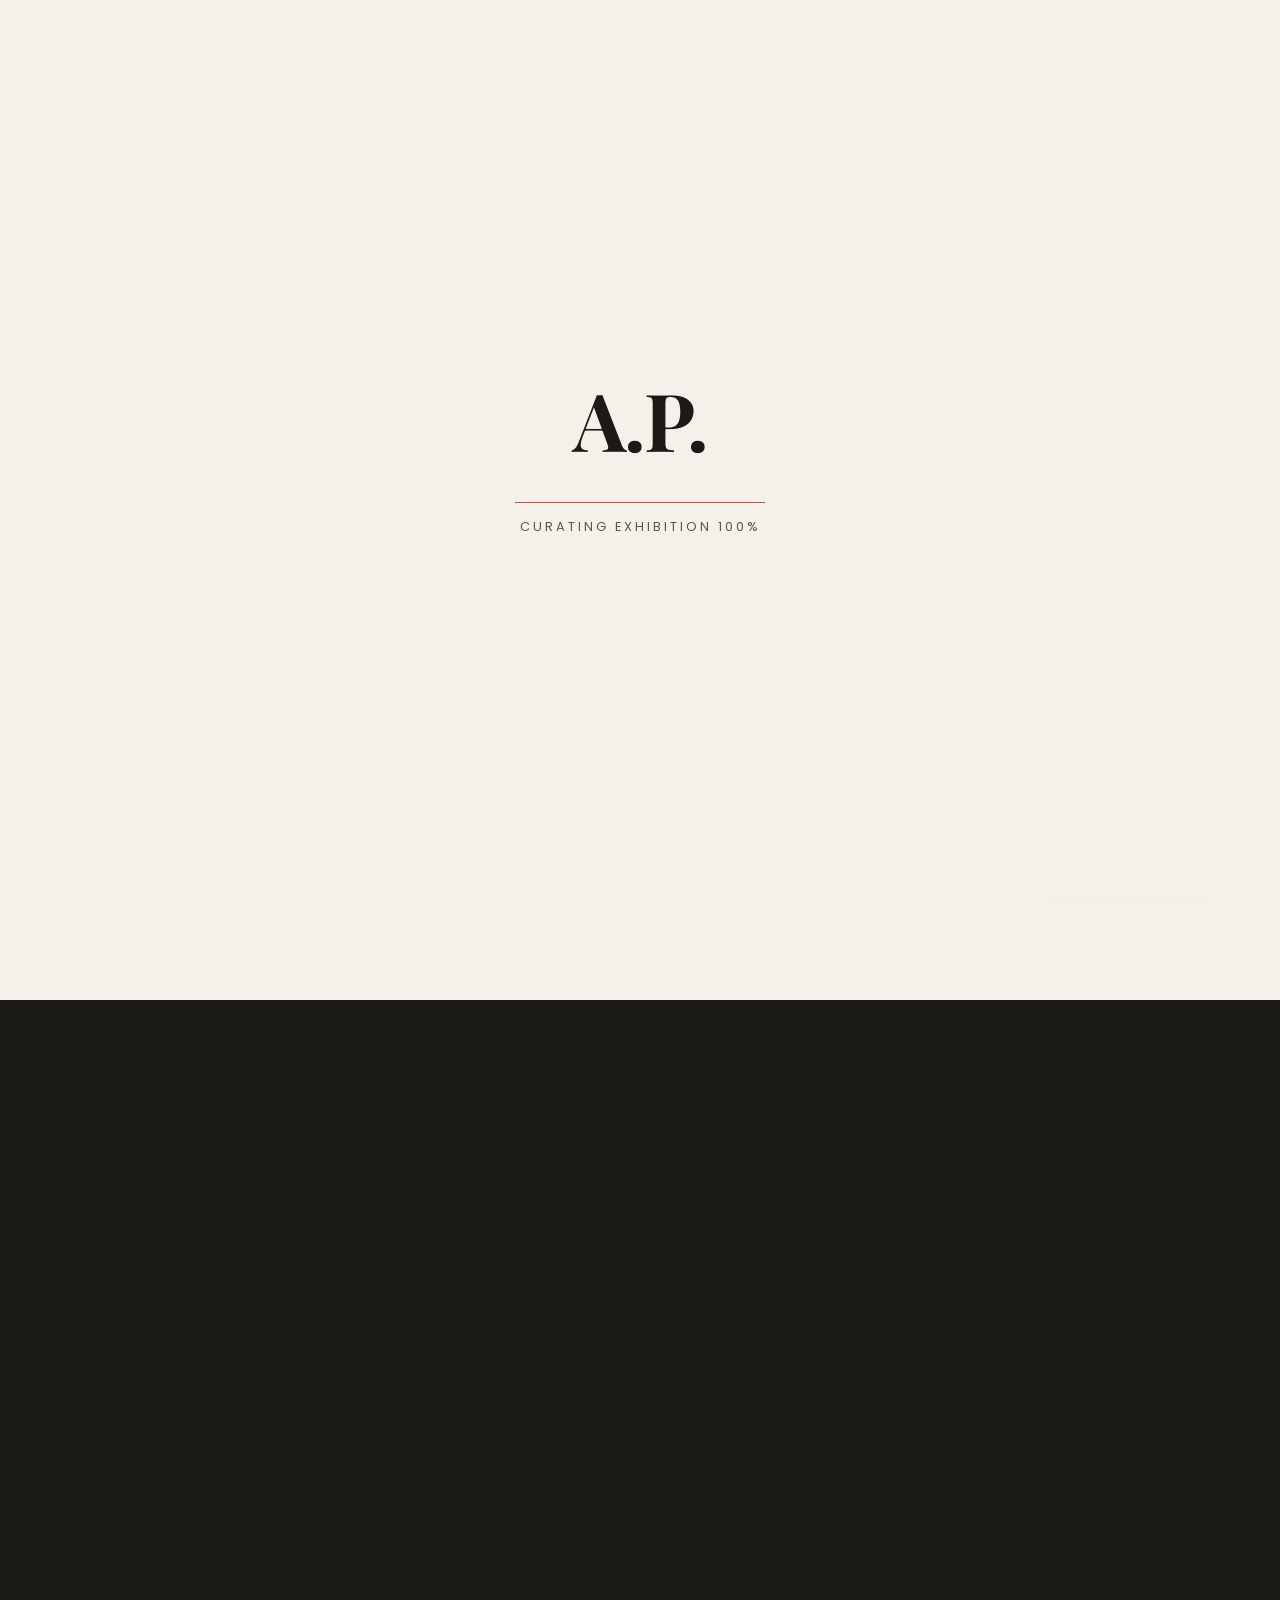
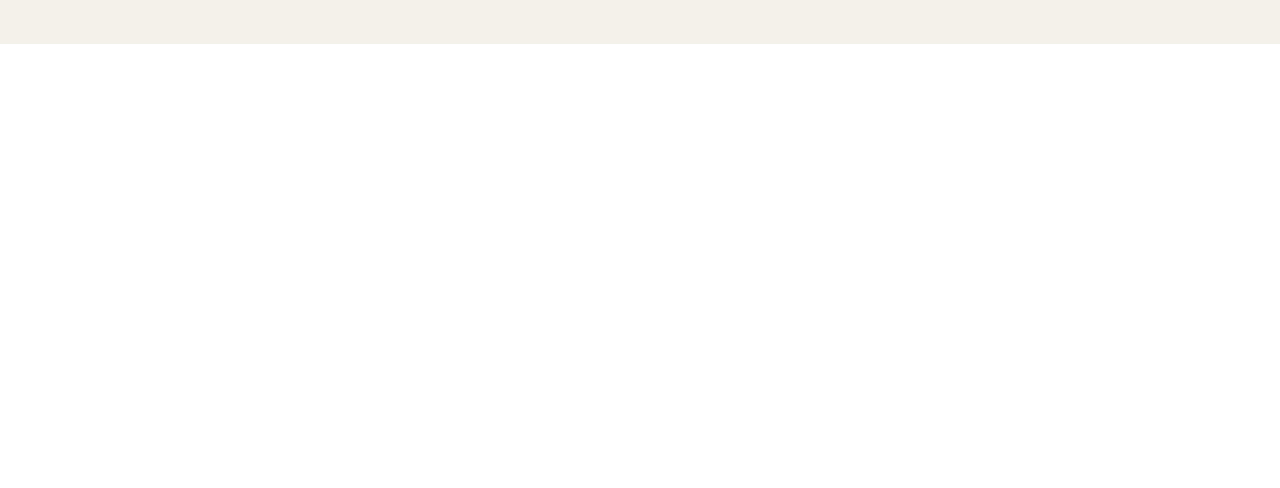
==== index.html @ 01208132 "Initial commit: Asha Graphic Design Portfolio" ====
<!DOCTYPE html>
<html lang="en">
<head>
    <meta charset="UTF-8">
    <meta name="viewport" content="width=device-width, initial-scale=1.0">
    <title>Asha Panchal | Creative Studio</title>
    
    <link id="favicon" rel="icon" href="data:image/svg+xml,<svg xmlns=%22http://www.w3.org/2000/svg%22 viewBox=%220 0 100 100%22><rect width=%22100%22 height=%22100%22 rx=%2250%22 fill=%22%23D94A3D%22/><text x=%2250%%22 y=%2255%%22 font-family=%22serif%22 font-weight=%22bold%22 font-size=%2245%22 fill=%22%23FFF%22 text-anchor=%22middle%22 dominant-baseline=%22middle%22>AP</text></svg>">
    
    <link href="https://fonts.googleapis.com/css2?family=Playfair+Display:ital,wght@0,400;0,700;1,400&family=Poppins:wght@300;400;500;600&display=swap" rel="stylesheet">
    <link rel="stylesheet" href="https://cdnjs.cloudflare.com/ajax/libs/font-awesome/6.4.0/css/all.min.css">
    <link rel="stylesheet" href="style.css">
</head>
<body>

    <div id="gallery-loader" class="loader-wrapper">
        <div class="loader-content">
            <h1 class="loader-logo">A.P.</h1>
            <div class="loader-bar-container">
                <div class="loader-bar" id="loader-bar"></div>
            </div>
            <div class="loader-text">Curating Exhibition <span id="loader-perc">0%</span></div>
        </div>
    </div>

    <a href="resume.html" class="floating-cv-btn" id="cv-btn">
        <span class="btn-text">View & Save CV</span>
        <span class="btn-icon"><i class="fas fa-arrow-right"></i></span>
    </a>

    <nav class="navbar">
        <div class="logo">A.P.</div>
        <div class="nav-links">
            <a href="#about">Studio</a>
            <a href="#portfolio">Gallery</a>
            <a href="#experience">Journey</a>
            <a href="#contact">Contact</a>
        </div>
    </nav>

    <header class="hero" id="about">
        <div class="hero-container">
            <div class="hero-text reveal">
                <p class="eyebrow">Visual Artist & Designer</p>
                <h1>Asha <br><i>Panchal</i></h1>
                <p class="objective">
                    "To work with the best of my abilities and skills to benefit my organization, striving to excel in this competitive time and achieve an influential position."
                </p>
                <div class="skills-list">
                    <span>Graphic Design</span> • <span>Accounting</span> • <span>Operations</span> • <span>Communication</span>
                </div>
            </div>
            
            <div class="hero-visual reveal fade-right">
                <div class="arch-frame">
                    <img src="Asha.jpeg" alt="Asha Panchal">
                </div>
                <div class="experience-stamp">
                    <div class="stamp-circle">
                        <span>3+ YRS</span>
                        <span>EXP</span>
                    </div>
                </div>
            </div>
        </div>
    </header>

    <section class="portfolio-section" id="portfolio">
        <div class="portfolio-container">
            <div class="portfolio-header reveal">
                <h2>Selected <i>Works</i></h2>
                <p>A curated collection of visual identities, flyers, and branding materials.</p>
            </div>

            <div class="masonry-grid">
                
                <div class="masonry-item reveal">
                    <img src="flyer1.jpeg" alt="Design 1">
                    <div class="item-overlay">
                        <h3>Corporate Flyer</h3>
                        <p>Layout Design</p>
                    </div>
                </div>

                <div class="masonry-item reveal">
                    <img src="flyer2.jpeg" alt="Design 2">
                    <div class="item-overlay">
                        <h3>Event Promotion</h3>
                        <p>Visual Identity</p>
                    </div>
                </div>

                <div class="masonry-item reveal">
                    <img src="flyer3.jpeg" alt="Design 3">
                    <div class="item-overlay">
                        <h3>Social Media Asset</h3>
                        <p>Digital Art</p>
                    </div>
                </div>

                <div class="masonry-item reveal">
                    <img src="flyer4.jpeg" alt="Design 4">
                    <div class="item-overlay">
                        <h3>Branding Material</h3>
                        <p>Typography</p>
                    </div>
                </div>

                <div class="masonry-item reveal">
                    <img src="flyer5.jpeg" alt="Design 5">
                    <div class="item-overlay">
                        <h3>Marketing Poster</h3>
                        <p>Print Design</p>
                    </div>
                </div>

            </div>
        </div>
    </section>

    <section class="resume-section" id="experience">
        <div class="resume-container">
            <div class="resume-header reveal">
                <h2>Professional <i>Journey</i></h2>
            </div>

            <div class="resume-grid">
                <div class="resume-block reveal">
                    <h3 class="block-title">Experience</h3>
                    
                    <div class="resume-item">
                        <p class="r-date">Jan 2017 - Present</p>
                        <h4 class="r-role">Computer Operator</h4>
                        <p class="r-company">Lilliput Pre School</p>
                    </div>

                    <div class="resume-item">
                        <p class="r-date">3 Years Experience</p>
                        <h4 class="r-role">Computer Graphics Designer</h4>
                        <p class="r-company">Ambica Graphics</p>
                    </div>
                </div>

                <div class="resume-block reveal fade-right">
                    <h3 class="block-title">Education</h3>
                    
                    <div class="resume-item">
                        <p class="r-date">2013 | Sardar Patel University</p>
                        <h4 class="r-role">B.Com</h4>
                        <p class="r-company">Score: 44%</p>
                    </div>

                    <div class="resume-item">
                        <p class="r-date">2010 | G.S.H.E.B</p>
                        <h4 class="r-role">H.S.C</h4>
                        <p class="r-company">Score: 49%</p>
                    </div>

                    <div class="resume-item">
                        <p class="r-date">2008 | G.S.E.B.</p>
                        <h4 class="r-role">S.S.C</h4>
                        <p class="r-company">Score: 67%</p>
                    </div>
                </div>
            </div>
        </div>
    </section>

    <footer class="site-footer" id="contact">
        <div class="footer-container reveal">
            <h2>Let's talk <i>design.</i></h2>
            
            <div class="contact-links">
                <a href="mailto:ashapanchal0206@gmail.com"><i class="fas fa-envelope"></i> ashapanchal0206@gmail.com</a>
                <a href="tel:+919737112514"><i class="fas fa-phone"></i> +91 9737112514</a>
                <span><i class="fas fa-map-marker-alt"></i> Anand, Gujarat, 388120</span>
            </div>
            
            <div class="footer-divider"></div>
            
            <div class="footer-bottom">
                <p><strong>Languages:</strong> Gujarati, Hindi, English</p>
                <p><strong>Hobbies:</strong> Reading, Debating</p>
                <p class="copyright">&copy; 2026 Asha Mitul Panchal.</p>
            </div>
        </div>
    </footer>
    <div id="image-lightbox" class="lightbox">
        <span class="lightbox-close"><i class="fas fa-times"></i></span>
        <div class="lightbox-content">
            <img id="lightbox-img" src="" alt="Enlarged Design">
            <p id="lightbox-caption"></p>
        </div>
    </div>

    <script src="script.js"></script>
</body>
</html>
---- style.css ----
/* --- ASHA PANCHAL: EDITORIAL ART GALLERY --- */

:root {
    --bg-color: #F4F1EB; /* Warm Sand/Oatmeal */
    --text-main: #1C1A17; /* Deep Charcoal */
    --text-light: #5A5650;
    --accent: #D94A3D; /* Artistic Terra Cotta / Red */
    --card-bg: #FFFFFF;
    
    --font-heading: 'Playfair Display', serif;
    --font-body: 'Poppins', sans-serif;
}

body {
    margin: 0; padding: 0;
    background-color: var(--bg-color); color: var(--text-main);
    font-family: var(--font-body);
    overflow-x: hidden; scroll-behavior: smooth;
}

/* --- GALLERY LOADER --- */
.loader-wrapper {
    position: fixed; 
    top: 0; left: 0; width: 100%; height: 100vh;
    background-color: var(--bg-color);
    z-index: 10000;
    display: flex; justify-content: center; align-items: center;
    transition: transform 1s cubic-bezier(0.77, 0, 0.175, 1); 
}
.loader-wrapper.slide-up { transform: translateY(-100%); }
.loader-content { text-align: center; color: var(--text-main); }
.loader-logo { font-family: var(--font-heading); font-size: 5rem; font-weight: 700; margin: 0 0 30px 0; letter-spacing: -2px; }
.loader-bar-container { width: 250px; height: 1px; background-color: rgba(0, 0, 0, 0.1); margin: 0 auto 15px auto; overflow: hidden; }
.loader-bar { width: 0%; height: 100%; background-color: var(--accent); transition: width 0.1s ease; }
.loader-text { font-family: var(--font-body); font-size: 0.8rem; text-transform: uppercase; letter-spacing: 3px; color: var(--text-light); }

/* --- FLOATING CV BUTTON --- */
.floating-cv-btn {
    position: fixed; bottom: 40px; right: 40px; z-index: 9999;
    background-color: var(--text-main); color: var(--card-bg);
    border-radius: 50px; padding: 15px 30px;
    display: flex; align-items: center; gap: 12px;
    text-decoration: none; font-weight: 500; font-size: 1rem;
    box-shadow: 0 15px 30px rgba(0,0,0,0.2);
    transition: all 0.3s cubic-bezier(0.25, 1, 0.5, 1);
}
.floating-cv-btn:hover { background-color: var(--accent); transform: translateY(-5px) scale(1.05); box-shadow: 0 20px 40px rgba(217, 74, 61, 0.3); }
.btn-icon { background: rgba(255,255,255,0.2); width: 30px; height: 30px; border-radius: 50%; display: flex; align-items: center; justify-content: center; font-size: 0.8rem; }

/* --- NAVBAR --- */
.navbar { position: fixed; top: 0; width: 100%; padding: 30px 5%; box-sizing: border-box; display: flex; justify-content: space-between; align-items: center; z-index: 1000; background: linear-gradient(to bottom, var(--bg-color) 60%, transparent); }
.logo { font-family: var(--font-heading); font-size: 2rem; font-weight: 700; color: var(--text-main); }
.nav-links { display: flex; gap: 40px; }
.nav-links a { text-decoration: none; color: var(--text-main); font-weight: 500; font-size: 0.9rem; text-transform: uppercase; letter-spacing: 1px; position: relative; }
.nav-links a::after { content: ''; position: absolute; width: 0; height: 2px; bottom: -5px; left: 0; background-color: var(--accent); transition: width 0.3s; }
.nav-links a:hover::after { width: 100%; }

/* --- HERO SECTION --- */
.hero { min-height: 100vh; display: flex; align-items: center; padding: 100px 5% 0; max-width: 1400px; margin: 0 auto; }
.hero-container { display: flex; align-items: center; justify-content: space-between; width: 100%; gap: 50px; }
.hero-text { flex: 1; max-width: 600px; }
.eyebrow { font-size: 1rem; text-transform: uppercase; letter-spacing: 3px; color: var(--accent); margin-bottom: 20px; font-weight: 500; }
.hero-text h1 { font-family: var(--font-heading); font-size: 6rem; line-height: 1.1; margin: 0 0 30px 0; font-weight: 400; }
.hero-text h1 i { color: var(--text-light); font-style: italic; }
.objective { font-size: 1.1rem; line-height: 1.8; color: var(--text-light); margin-bottom: 40px; border-left: 2px solid var(--accent); padding-left: 20px; }
.skills-list { font-family: var(--font-heading); font-size: 1.2rem; font-style: italic; color: var(--text-main); word-spacing: 5px; }

/* Arch Image Frame */
.hero-visual { flex: 1; display: flex; justify-content: flex-end; position: relative; }
.arch-frame { width: 400px; height: 550px; background: var(--card-bg); padding: 15px; border-radius: 200px 200px 0 0; box-shadow: 0 30px 60px rgba(0,0,0,0.08); }
.arch-frame img { width: 100%; height: 100%; object-fit: cover; border-radius: 185px 185px 0 0; }

.experience-stamp { position: absolute; bottom: 50px; left: 50px; width: 120px; height: 120px; background: var(--accent); border-radius: 50%; display: flex; align-items: center; justify-content: center; color: white; animation: spin-slow 20s linear infinite; }
.stamp-circle { display: flex; flex-direction: column; align-items: center; font-family: var(--font-heading); font-size: 1.2rem; line-height: 1.2; text-align: center; }
@keyframes spin-slow { 100% { transform: rotate(360deg); } }

/* --- NEW: VERTICAL MASONRY PORTFOLIO --- */
.portfolio-section { 
    padding: 120px 5%; 
    background-color: var(--text-main); 
    color: var(--bg-color); 
}
.portfolio-container {
    max-width: 1400px;
    margin: 0 auto;
}
.portfolio-header { 
    margin-bottom: 60px; 
    text-align: center; 
}
.portfolio-header h2 { 
    font-family: var(--font-heading); 
    font-size: 4rem; 
    margin: 0 0 10px 0; 
    font-weight: 400; 
}
.portfolio-header p {
    color: #A09E9B;
    font-size: 1.1rem;
}

/* The CSS Masonry Magic */
.masonry-grid {
    column-count: 3; /* Creates 3 columns */
    column-gap: 30px; /* Space between columns */
}

.masonry-item {
    break-inside: avoid; /* Prevents images from breaking across columns */
    margin-bottom: 30px; /* Space below items */
    position: relative;
    border-radius: 10px;
    overflow: hidden;
    background: var(--bg-color);
    box-shadow: 0 15px 35px rgba(0,0,0,0.2);
}

.masonry-item img {
    width: 100%;
    display: block;
    transition: transform 0.6s cubic-bezier(0.25, 1, 0.5, 1);
}

.masonry-item:hover img {
    transform: scale(1.05); /* Slight zoom on hover */
}

/* Dark elegant overlay that slides up */
.item-overlay {
    position: absolute;
    inset: 0;
    background: linear-gradient(to top, rgba(28, 26, 23, 0.95), rgba(28, 26, 23, 0.2));
    display: flex;
    flex-direction: column;
    justify-content: flex-end;
    padding: 30px;
    opacity: 0;
    transition: opacity 0.4s ease;
}

.masonry-item:hover .item-overlay {
    opacity: 1;
}

.item-overlay h3 {
    font-family: var(--font-heading);
    font-size: 1.8rem;
    margin: 0 0 5px 0;
    color: #FFF;
    transform: translateY(20px);
    transition: transform 0.4s ease;
}

.item-overlay p {
    margin: 0;
    color: var(--accent);
    font-size: 0.9rem;
    text-transform: uppercase;
    letter-spacing: 2px;
    transform: translateY(20px);
    transition: transform 0.4s ease 0.1s; /* Slight delay for staggered effect */
}

.masonry-item:hover .item-overlay h3,
.masonry-item:hover .item-overlay p {
    transform: translateY(0);
}


/* --- RESUME / EDITORIAL GRID --- */
.resume-section { padding: 120px 5%; max-width: 1200px; margin: 0 auto; }
.resume-header h2 { font-family: var(--font-heading); font-size: 4rem; font-weight: 400; margin: 0 0 60px 0; text-align: center; }
.resume-grid { display: grid; grid-template-columns: 1fr 1fr; gap: 80px; }
.block-title { font-size: 1rem; text-transform: uppercase; letter-spacing: 3px; color: var(--accent); border-bottom: 1px solid var(--text-light); padding-bottom: 15px; margin-bottom: 40px; }

.resume-item { margin-bottom: 40px; }
.r-date { font-family: var(--font-heading); font-style: italic; color: var(--text-light); margin: 0 0 5px 0; }
.r-role { font-size: 1.5rem; margin: 0 0 5px 0; font-weight: 500; }
.r-company { font-size: 1rem; color: var(--text-light); margin: 0; }

/* --- FOOTER --- */
.site-footer { padding: 100px 5% 50px; background: var(--card-bg); text-align: center; }
.site-footer h2 { font-family: var(--font-heading); font-size: 4.5rem; font-weight: 400; margin: 0 0 40px 0; }
.contact-links { display: flex; justify-content: center; gap: 40px; flex-wrap: wrap; margin-bottom: 60px; }
.contact-links a, .contact-links span { color: var(--text-main); text-decoration: none; font-size: 1.1rem; display: flex; align-items: center; gap: 10px; transition: color 0.3s; }
.contact-links a:hover { color: var(--accent); }
.contact-links i { color: var(--accent); }

.footer-divider { width: 100%; height: 1px; background: #E0E0E0; margin-bottom: 40px; }
.footer-bottom { display: flex; justify-content: space-between; align-items: center; flex-wrap: wrap; color: var(--text-light); font-size: 0.9rem; }
.footer-bottom p { margin: 5px 0; }

/* --- UTILS & RESPONSIVE --- */
.reveal { opacity: 0; transform: translateY(40px); transition: all 1s cubic-bezier(0.25, 1, 0.5, 1); }
.reveal.fade-right { transform: translateX(40px); }
.reveal.active { opacity: 1; transform: translate(0, 0); }

@media (max-width: 1024px) {
    .masonry-grid { column-count: 2; } /* 2 columns on tablets */
}

@media (max-width: 900px) {
    .navbar { padding: 20px 5%; }
    .nav-links { display: none; }
    .hero-container { flex-direction: column; text-align: center; gap: 60px; padding-top: 50px; }
    .hero-text h1 { font-size: 4rem; }
    .objective { border-left: none; padding-left: 0; }
    .arch-frame { width: 100%; max-width: 350px; height: 450px; }
    .resume-grid { grid-template-columns: 1fr; gap: 40px; }
    .portfolio-header h2, .resume-header h2, .site-footer h2 { font-size: 3rem; }
    .contact-links { flex-direction: column; gap: 20px; align-items: center; }
    .floating-cv-btn { bottom: 20px; right: 20px; padding: 12px 20px; }
    .btn-text { display: none; } 
    .masonry-grid { column-count: 1; } /* 1 column on phones */
}
/* --- NEW: IMAGE LIGHTBOX (FULLSCREEN VIEWER) --- */
.lightbox {
    position: fixed;
    top: 0; left: 0; width: 100%; height: 100%;
    background-color: rgba(28, 26, 23, 0.95); /* Deep dark editorial background */
    backdrop-filter: blur(10px);
    z-index: 100000;
    display: flex;
    justify-content: center;
    align-items: center;
    opacity: 0;
    visibility: hidden;
    transition: all 0.4s ease;
}

.lightbox.active {
    opacity: 1;
    visibility: visible;
}

.lightbox-content {
    position: relative;
    text-align: center;
    max-width: 90vw;
    max-height: 90vh;
}

.lightbox-content img {
    max-width: 100%;
    max-height: 80vh;
    object-fit: contain;
    border-radius: 4px;
    box-shadow: 0 30px 60px rgba(0,0,0,0.4);
    transform: scale(0.95);
    transition: transform 0.4s cubic-bezier(0.25, 1, 0.5, 1);
}

.lightbox.active .lightbox-content img {
    transform: scale(1); /* Smooth pop-in effect */
}

#lightbox-caption {
    color: var(--card-bg);
    font-family: var(--font-heading);
    font-size: 1.5rem;
    margin-top: 20px;
    letter-spacing: 1px;
}

.lightbox-close {
    position: absolute;
    top: 30px;
    right: 40px;
    color: #FFF;
    font-size: 2.5rem;
    cursor: pointer;
    transition: color 0.3s, transform 0.3s;
    z-index: 100001;
}

.lightbox-close:hover {
    color: var(--accent);
    transform: scale(1.1);
}

/* Make Masonry Items clickable and add a Zoom icon on hover */
.masonry-item { 
    cursor: pointer; 
}
.item-overlay::after {
    content: '\f00e'; /* FontAwesome Search-Plus icon */
    font-family: 'Font Awesome 6 Free';
    font-weight: 900;
    position: absolute;
    top: 30px;
    right: 30px;
    color: white;
    font-size: 1.5rem;
    opacity: 0;
    transform: translateY(10px);
    transition: all 0.4s ease 0.2s;
}
.masonry-item:hover .item-overlay::after {
    opacity: 1;
    transform: translateY(0);
}
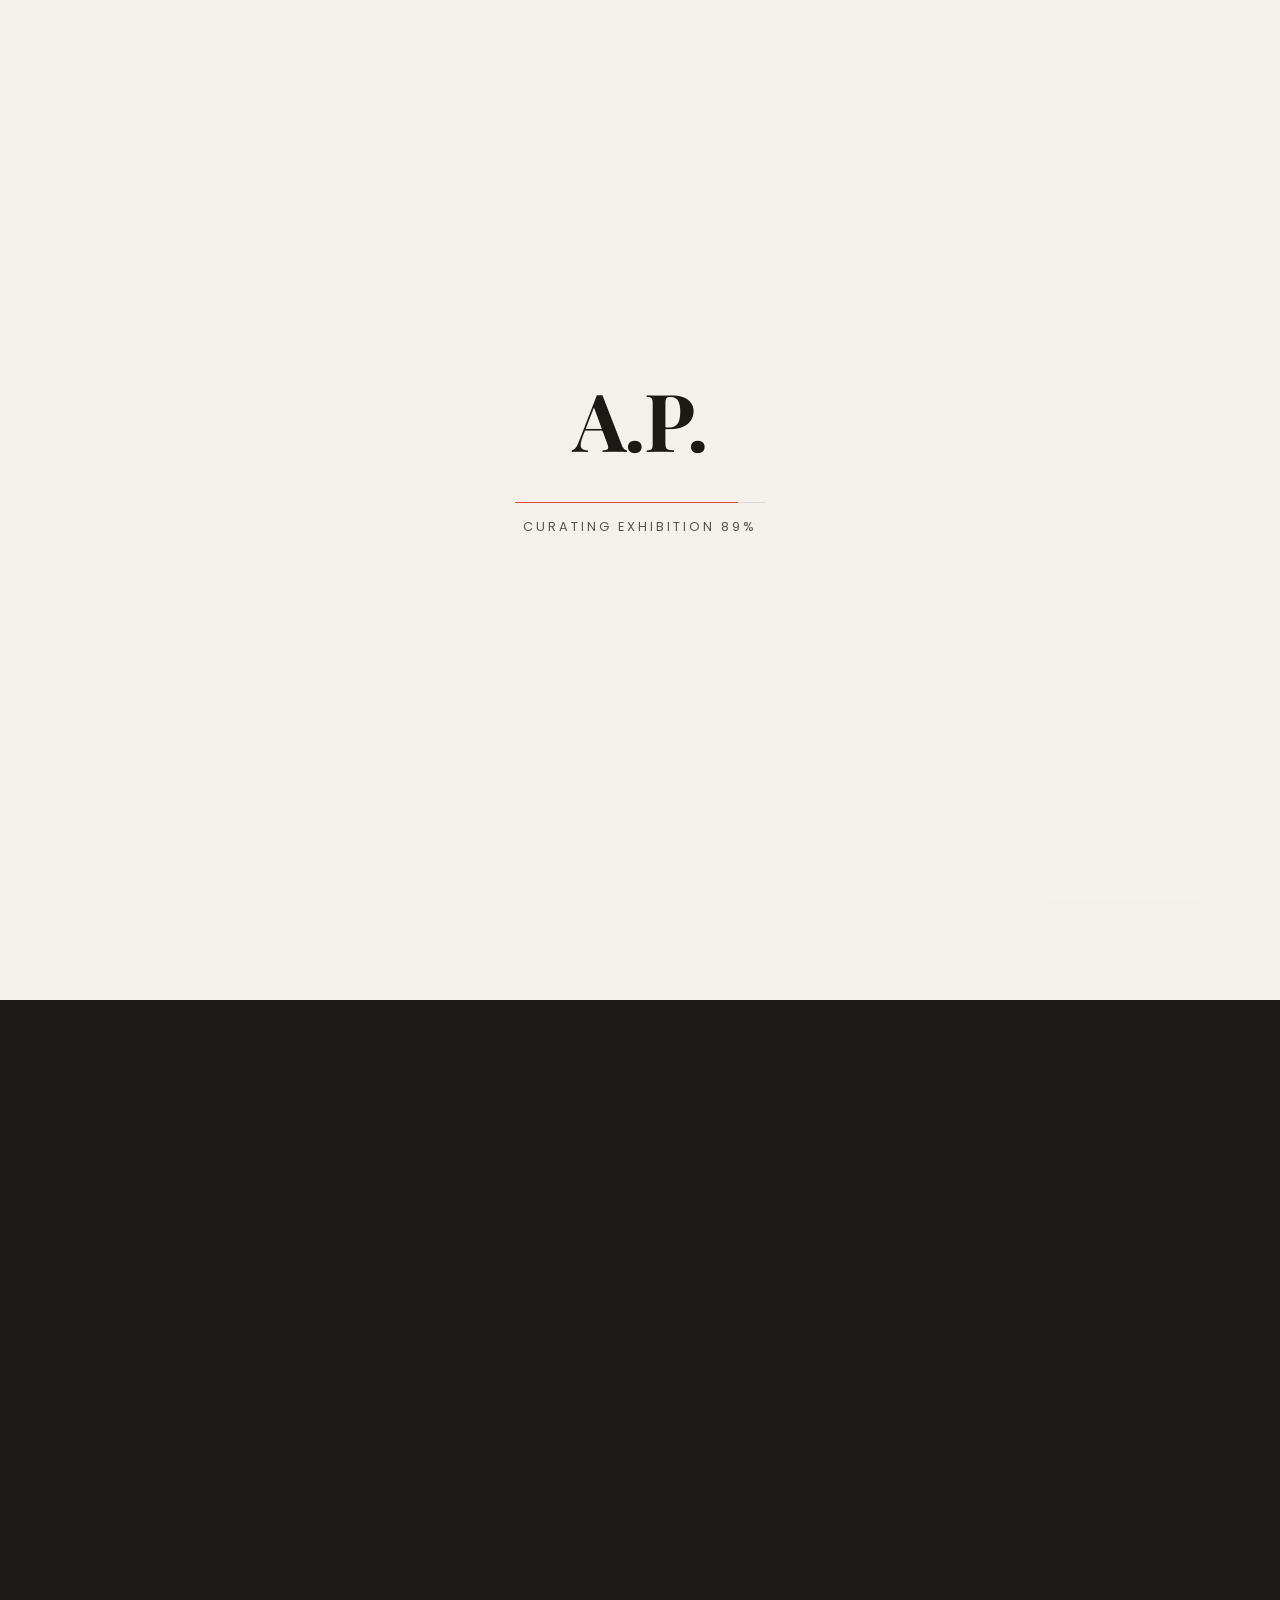
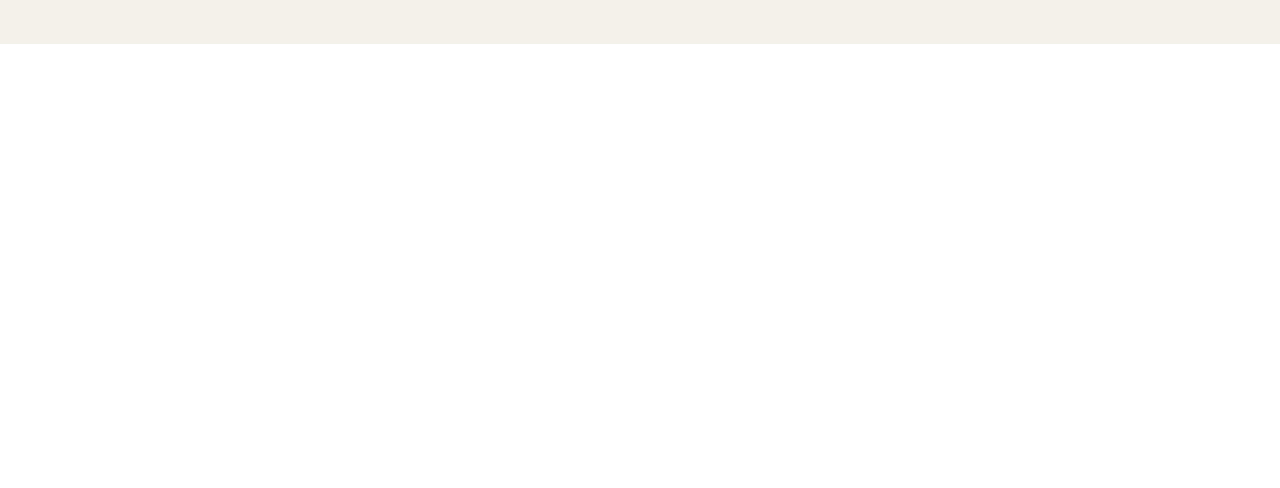
==== commit 78cf49bd: "Updated experience to 10 years" ====
--- a/index.html
+++ b/index.html
@@ -56,10 +56,11 @@
                     <img src="Asha.jpeg" alt="Asha Panchal">
                 </div>
                 <div class="experience-stamp">
-                    <div class="stamp-circle">
-                        <span>3+ YRS</span>
-                        <span>EXP</span>
-                    </div>
+    <div class="stamp-circle">
+        <span>10+ YRS</span>
+        <span>EXP</span>
+    </div>
+</div>
                 </div>
             </div>
         </div>
@@ -129,13 +130,19 @@
                     <h3 class="block-title">Experience</h3>
                     
                     <div class="resume-item">
-                        <p class="r-date">Jan 2017 - Present</p>
+                        <p class="r-date">2023 - Present</p>
+                        <h4 class="r-role">Computer Graphics Designer</h4>
+                        <p class="r-company">Sardar Patel Education Campus</p>
+                    </div>
+
+                    <div class="resume-item">
+                        <p class="r-date">2 Years Experience</p>
                         <h4 class="r-role">Computer Operator</h4>
                         <p class="r-company">Lilliput Pre School</p>
                     </div>
 
                     <div class="resume-item">
-                        <p class="r-date">3 Years Experience</p>
+                        <p class="r-date">5 Years Experience</p>
                         <h4 class="r-role">Computer Graphics Designer</h4>
                         <p class="r-company">Ambica Graphics</p>
                     </div>
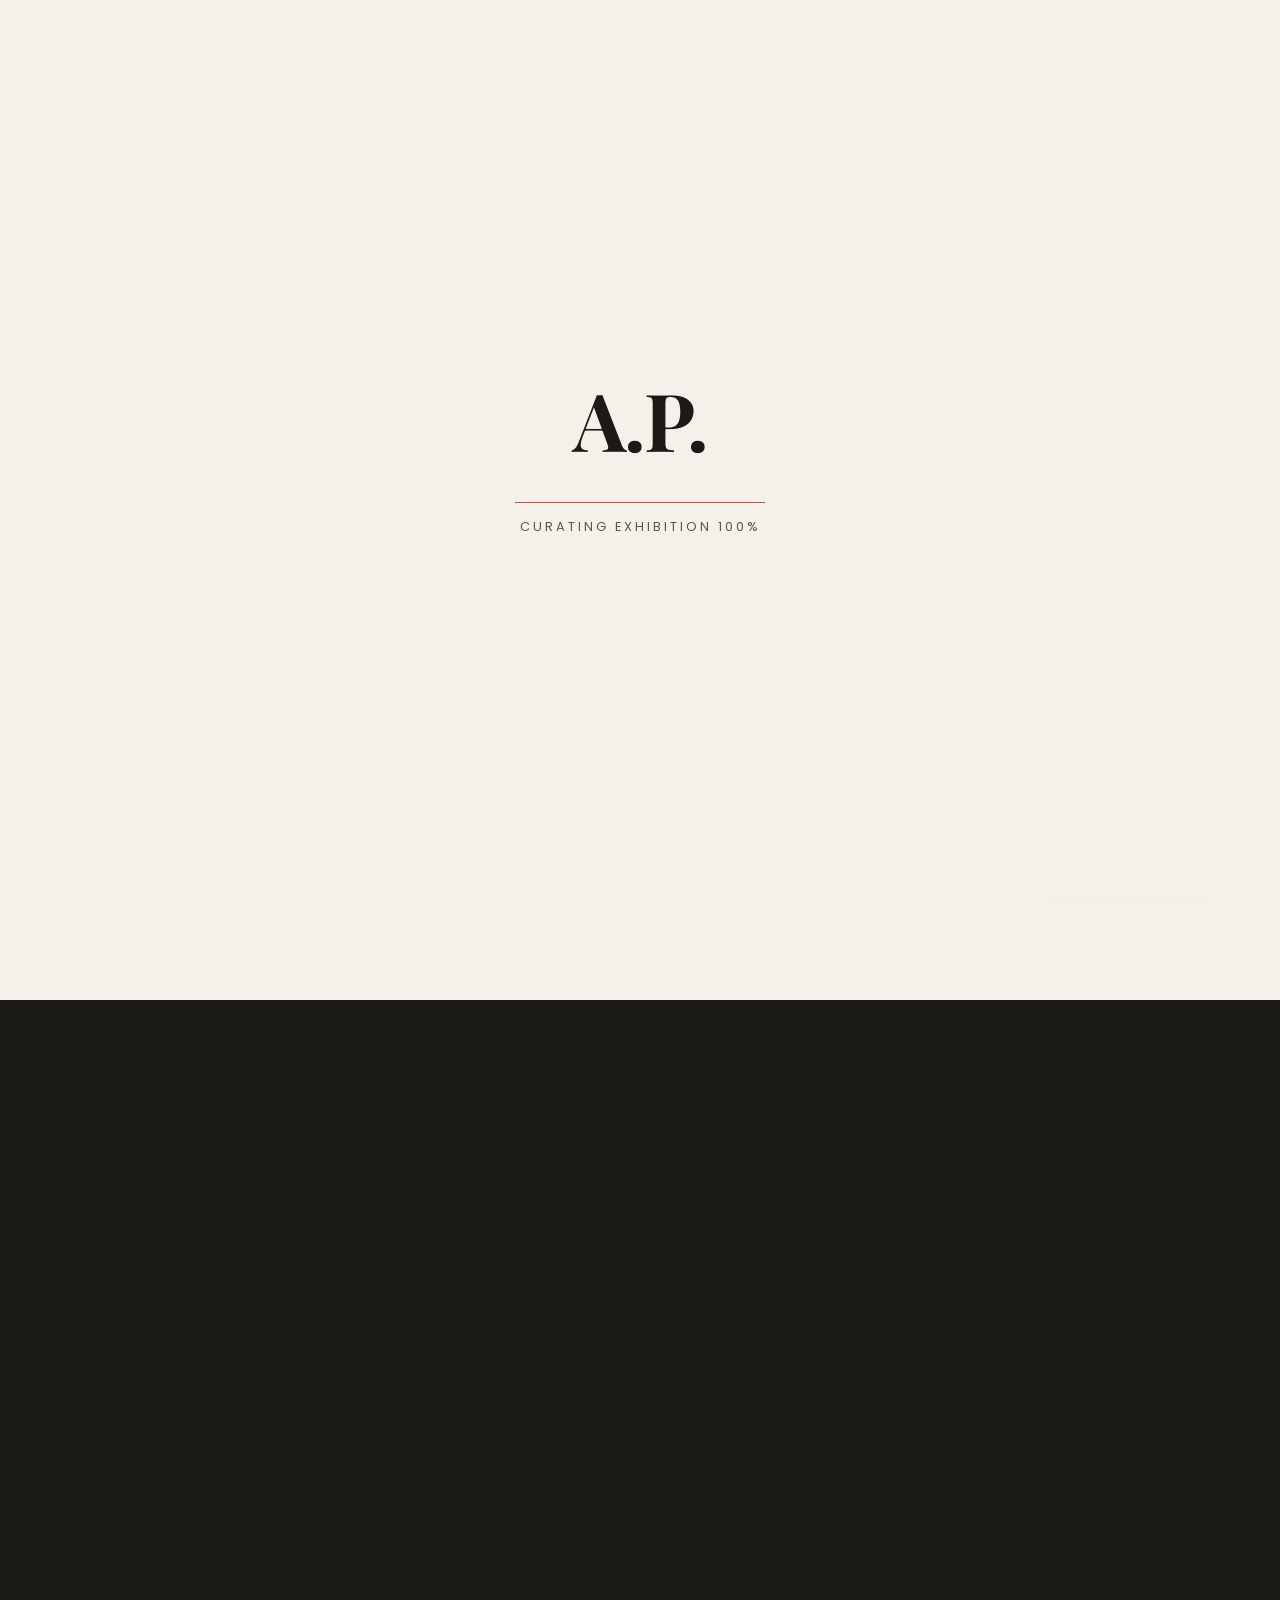
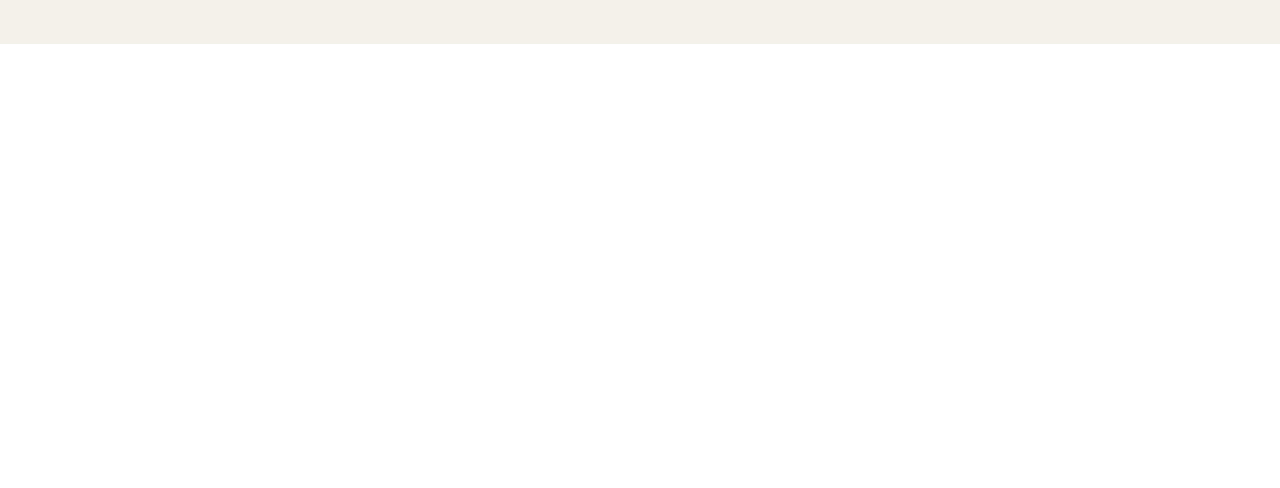
==== commit add227f4: "Updated experience to 10 years" ====
--- a/index.html
+++ b/index.html
@@ -137,7 +137,7 @@
 
                     <div class="resume-item">
                         <p class="r-date">2 Years Experience</p>
-                        <h4 class="r-role">Computer Operator</h4>
+                        <h4 class="r-role">Computer Graphics Designer</h4>
                         <p class="r-company">Lilliput Pre School</p>
                     </div>
 
